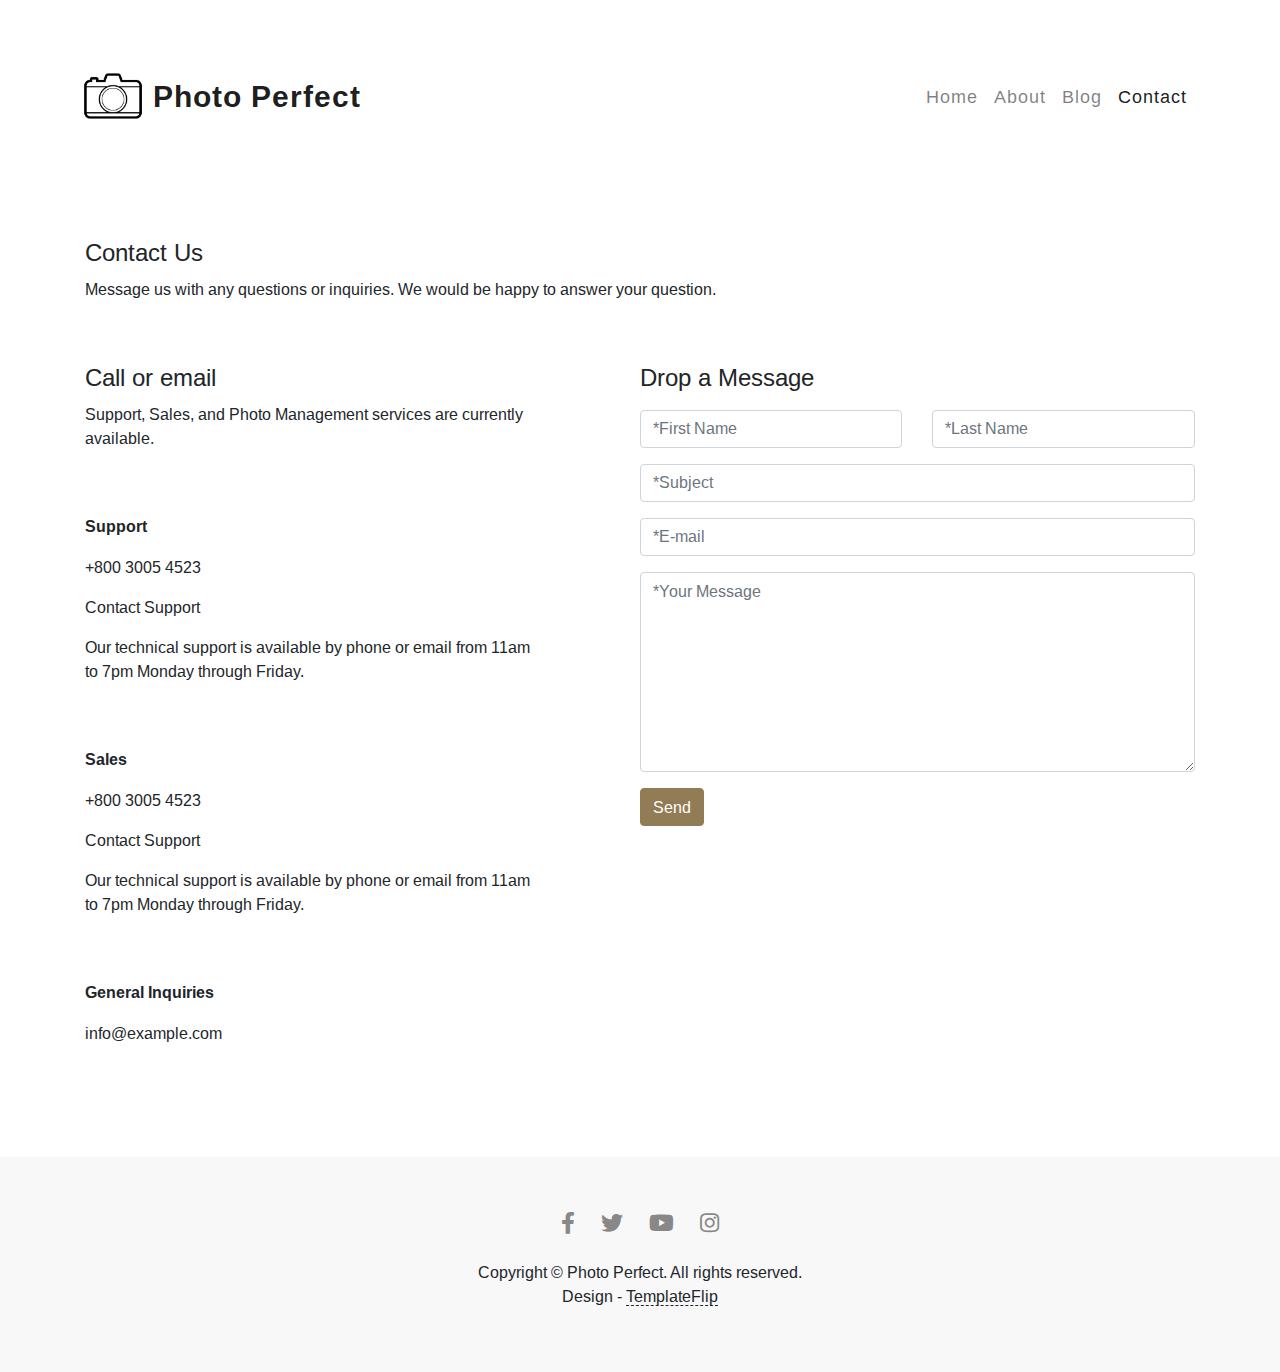
==== contact.html @ e4c32cb5 "Add files via upload" ====
<!DOCTYPE html>
<html lang="en-US">
  <head>
    <meta charset="UTF-8">
    <meta http-equiv="X-UA-Compatible" content="IE=edge">
    <meta name="viewport" content="width=device-width, initial-scale=1">
    <title>Contact - Photo Perfect</title>
    <link rel="preconnect" href="https://fonts.gstatic.com" crossorigin="crossorigin"/>
    <link rel="preload" as="style" href="https://fonts.googleapis.com/css2?family=Arimo:wght@400;600;700&amp;display=swap"/>
    <link rel="stylesheet" href="https://fonts.googleapis.com/css2?family=Arimo:wght@400;600;700&amp;display=swap" media="print" onload="this.media='all'"/>
    <noscript>
      <link rel="stylesheet" href="https://fonts.googleapis.com/css2?family=Arimo:wght@400;600;700&amp;display=swap"/>
    </noscript>
    <link href="css/bootstrap.min.css?ver=1.2.0" rel="stylesheet">
    <link href="css/font-awesome/css/all.min.css?ver=1.2.0" rel="stylesheet">
    <link href="css/main.css?ver=1.2.0" rel="stylesheet">
  </head>
  <body id="top">
    <div class="page">
      <header>
        <div class="pp-header">
          <nav class="navbar navbar-expand-lg navbar-light">
            <div class="container"><a href="index.html"><img src="images/favicon.png" alt="Logo"></a><a class="navbar-brand" href="index.html">Photo Perfect</a>
              <button class="navbar-toggler" type="button" data-toggle="collapse" data-target="#navbarNavAltMarkup" aria-controls="navbarNavAltMarkup" aria-expanded="false" aria-label="Toggle navigation"><span class="navbar-toggler-icon"></span></button>
              <div class="collapse navbar-collapse" id="navbarNavAltMarkup">
                <ul class="navbar-nav ml-auto">
                  <li class="nav-item"><a class="nav-link" href="index.html">Home</a>
                  </li>
                  <li class="nav-item"><a class="nav-link" href="about.html">About</a>
                  </li>
                  <li class="nav-item"><a class="nav-link" href="blog.html">Blog</a>
                  </li>
                  <li class="nav-item active"><a class="nav-link" href="contact.html">Contact</a>
                  </li>
                </ul>
              </div>
            </div>
          </nav>
        </div>
      </header>
      <div class="page-content">
        <div class="container">
<div class="row pp-section">
  <div class="col-md-9">
    <h1 class="h4">Contact Us</h1>
    <p>Message us with any questions or inquiries. We would be happy to answer your question. </p>
  </div>
</div>
<div class="container pp-contact px-0 mt-5">
  <div class="row">
    <div class="col-md-5 col-sm-12">
      <div class="h4">Call or email</div>
      <p>Support, Sales, and Photo Management services are currently available.</p>
      <p class="pt-5"><b>Support</b></p>
      <p>+800 3005 4523</p>
      <p>Contact Support</p>
      <p>Our technical support is available by phone or email from 11am to 7pm Monday through Friday.</p>
      <p class="pt-5"><b>Sales</b></p>
      <p>+800 3005 4523</p>
      <p>Contact Support</p>
      <p>Our technical support is available by phone or email from 11am to 7pm Monday through Friday.</p>
      <p class="pt-5"><b>General Inquiries</b></p>
      <p>info@example.com</p>
    </div>
    <div class="col-md-7 col-sm-12">
      <div class="pp-contact-message">
        <div class="h4 mb-3">Drop a Message</div>
        <form action="https://formspree.io/your@email.com" method="POST">
          <div class="row">
            <div class="col-md-6 col-sm-12 mb-3">
              <input class="mr-3 form-control" type="text" name="first-name" placeholder="*First Name"/>
            </div>
            <div class="col-md-6 col-sm-12 mb-3">
              <input class="form-control" type="text" name="last-name" placeholder="*Last Name"/>
            </div>
          </div>
          <div class="row mb-3">
            <div class="col">
              <input class="form-control" type="text" name="Subject" placeholder="*Subject"/>
            </div>
          </div>
          <div class="row mb-3">
            <div class="col">
              <input class="form-control" type="email" name="_replyto" placeholder="*E-mail"/>
            </div>
          </div>
          <div class="row mb-3">
            <div class="col">
              <textarea class="form-control" name="message" placeholder="*Your Message"></textarea>
            </div>
          </div>
          <div class="row">
            <div class="col">
              <button class="btn btn-primary" type="submit">Send</button>
            </div>
          </div>
        </form>
      </div>
    </div>
  </div>
</div>
<div class="pp-section"></div></div>
      </div>
    </div>
    <footer class="pp-footer">
      <div class="container py-5">
        <div class="row text-center">
          <div class="col-md-12"><a class="pp-facebook btn btn-link" href="#"><i class="fab fa-facebook-f fa-2x " aria-hidden="true"></i></a><a class="pp-twitter btn btn-link " href="#"><i class="fab fa-twitter fa-2x " aria-hidden="true"></i></a><a class="pp-youtube btn btn-link" href="#"><i class="fab fa-youtube fa-2x" aria-hidden="true"></i></a><a class="pp-instagram btn btn-link" href="#"><i class="fab fa-instagram fa-2x " aria-hidden="true"></i></a></div>
          <div class="col-md-12">
            <p class="mt-3">Copyright &copy; Photo Perfect. All rights reserved.<br>Design - <a class="credit" href="https://templateflip.com" target="_blank">TemplateFlip</a></p>
          </div>
        </div>
      </div>
    </footer>
    <script src="scripts/jquery.min.js?ver=1.2.0"></script>
    <script src="scripts/bootstrap.bundle.min.js?ver=1.2.0"></script>
    <script src="scripts/main.js?ver=1.2.0"></script>
  </body>
</html>
---- css/main.css ----
body {
  background: #ffffff;
  min-height: 900px;
  position: relative;
  background-size: cover;
  font-family: 'Arimo', sans-serif; }

.page {
  background: white;
  max-width: 1280px;
  margin: 0 auto; }

.navbar-brand {
  font-size: 30px;
  font-weight: 600;
  letter-spacing: 1px; }
  @media (max-width: 992px) {
    .navbar-brand {
      display: none; } }

.pp-header {
  padding-top: 3rem; }
  .pp-header img {
    width: auto;
    height: 80px;
    margin-left: -12px; }
  .pp-header h1 {
    font-weight: 400; }
  .pp-header .navbar-nav {
    letter-spacing: 1px;
    font-family: 'Arimo', sans-serif;
    font-size: 18px;
    font-weight: 400; }
  @media (max-width: 576px) {
    .pp-header {
      padding-top: 0; } }

/* Body Section  */
.pp-category-filter a {
  display: inline-block;
  margin: 0 10px 6px 0;
  font-size: 14px;
  text-transform: uppercase;
  letter-spacing: 1px;
  border-radius: 3px; }

.pp-gallery {
  min-height: 500px; }
  .pp-gallery .card-columns .card {
    border: none;
    margin-bottom: 0;
    border-radius: none; }
  @media (max-width: 992px) {
    .pp-gallery .card-columns {
      -moz-column-count: 2;
           column-count: 2; } }
  @media (max-width: 576px) {
    .pp-gallery .card-columns {
      -moz-column-count: 1;
           column-count: 1; } }
  .pp-gallery .card figure {
    position: relative;
    overflow: hidden;
    margin: 10px 1%;
    text-align: center; }
  .pp-gallery .card figure img {
    position: relative;
    display: block;
    max-width: 100%;
    opacity: 1; }
  .pp-gallery .card figure figcaption {
    padding: 2em;
    color: #fff;
    text-transform: uppercase;
    font-size: 1.25em;
    -webkit-backface-visibility: hidden;
    backface-visibility: hidden; }
  .pp-gallery .card figure figcaption,
  .pp-gallery .card figure figcaption > a {
    position: absolute;
    top: 0;
    left: 0;
    width: 100%;
    height: 100%; }
  .pp-gallery .card figure figcaption > a {
    z-index: 1000;
    text-indent: 200%;
    white-space: nowrap;
    font-size: 0;
    opacity: 0; }
  .pp-gallery .card figure .h4 {
    word-spacing: -0.15em;
    font-weight: 600; }
  .pp-gallery .card figure .h4,
  .pp-gallery .card figure p {
    margin: 0; }
  .pp-gallery .card figure p {
    letter-spacing: 1px;
    font-size: 60%; }
  .pp-gallery figure.pp-effect figcaption {
    padding: 12px; }
  .pp-gallery figure.pp-effect figcaption::before,
  .pp-gallery figure.pp-effect figcaption::after {
    position: absolute;
    content: '';
    opacity: 0; }
  .pp-gallery figure.pp-effect figcaption::before {
    top: 50px;
    right: 30px;
    bottom: 50px;
    left: 30px;
    border-top: 1px solid #fff;
    border-bottom: 1px solid #fff;
    transform: scale(0, 1);
    transform-origin: 0 0; }
  .pp-gallery figure.pp-effect figcaption::after {
    top: 30px;
    right: 50px;
    bottom: 30px;
    left: 50px;
    border-right: 1px solid #fff;
    border-left: 1px solid #fff;
    transform: scale(1, 0);
    transform-origin: 100% 0; }
  .pp-gallery figure.pp-effect .h4 {
    padding-top: 26%;
    transition: transform 0.35s;
    opacity: 0; }
  .pp-gallery figure.pp-effect p {
    padding: 0.5em 2em;
    text-transform: none;
    opacity: 0;
    transform: translate3d(0, -10px, 0); }
  .pp-gallery figure.pp-effect img,
  .pp-gallery figure.pp-effect .h4 {
    transform: translate3d(0, -25px, 0); }
  .pp-gallery figure.pp-effect img,
  .pp-gallery figure.pp-effect figcaption::before,
  .pp-gallery figure.pp-effect figcaption::after,
  .pp-gallery figure.pp-effect p {
    transition: opacity 0.35s, transform 0.35s; }
  .pp-gallery figure.pp-effect:hover img {
    opacity: 1;
    transform: translate3d(0, 0, 0); }
  .pp-gallery figure.pp-effect:hover figcaption::before,
  .pp-gallery figure.pp-effect:hover figcaption::after {
    opacity: 1;
    transform: scale(1); }
  .pp-gallery figure.pp-effect:hover figcaption:before {
    background: rgba(31, 30, 30, 0.5); }
  .pp-gallery figure.pp-effect:hover .h4,
  .pp-gallery figure.pp-effect:hover p {
    opacity: 1;
    transform: translate3d(0, 0, 0);
    color: #FFFFFF; }
  .pp-gallery figure.pp-effect:hover figcaption::after,
  .pp-gallery figure.pp-effect:hover .h4,
  .pp-gallery figure.pp-effect:hover p,
  .pp-gallery figure.pp-effect:hover img {
    transition-delay: 0.15s; }
  @media (max-width: 768px) and (min-width: 578px) {
    .pp-gallery figure.pp-effect:hover .h4 {
      padding-top: 20%;
      font-size: 16px; } }
  @media (max-width: 375px) {
    .pp-gallery figure.pp-effect:hover .h4 {
      padding-top: 20%;
      font-size: 16px; } }

/* Footer sectiom */
.pp-footer {
  background: #f8f8f8; }
  .pp-footer a.credit {
    color: inherit;
    border-bottom: 1px dashed;
    text-decoration: none; }
  .pp-footer .fa {
    width: 18px; }
  .pp-footer .fa-2x {
    font-size: 22px; }
  .pp-footer i {
    color: #888; }
  .pp-footer .pp-facebook:hover i {
    color: #3b5998; }
  .pp-footer .pp-twitter:hover i {
    color: #1da1f2; }
  .pp-footer .pp-youtube:hover i {
    color: #ff0000; }
  .pp-footer .pp-instagram:hover i {
    color: #405de6; }

/* About page */
.pp-about .pp-client-brand {
  text-align: center; }
  .pp-about .pp-client-brand img {
    opacity: 0.6;
    width: 90%; }

.pp-about .pp-client-brand img:hover {
  opacity: 1; }

.pp-about .pp-team .h5 {
  padding-top: 15px; }

.pp-about .pp-team img {
  width: 80%; }

@media (max-width: 768px) {
  .pp-about .pp-team p {
    margin-bottom: 2rem; } }

/* Contact page */
.pp-contact textarea {
  min-height: 200px; }

.pp-contact .pp-contact-message {
  padding-left: 5rem; }

@media (max-width: 768px) {
  .pp-contact .h4 {
    padding-top: 4rem; }
  .pp-contact .pp-contact-message {
    padding-left: 0; } }

/*Blog Page*/
.pp-container-readable {
  box-sizing: border-box;
  margin-left: auto;
  margin-right: auto;
  max-width: 760px;
  width: 100%;
  padding-right: 1rem;
  padding-left: 1rem; }
  .pp-container-readable .pp-post {
    margin-bottom: 50px; }
    .pp-container-readable .pp-post + .pp-post {
      padding-top: 50px;
      border-top: 1px solid rgba(228, 226, 226, 0.7); }
    .pp-container-readable .pp-post .pp-post-meta {
      color: #aaa;
      margin-bottom: 24px; }
      .pp-container-readable .pp-post .pp-post-meta ul {
        list-style: none;
        margin: 0;
        padding: 0; }
        .pp-container-readable .pp-post .pp-post-meta ul li {
          display: inline;
          padding-right: 18px; }
          .pp-container-readable .pp-post .pp-post-meta ul li i {
            padding-right: 5px; }
    .pp-container-readable .pp-post .pp-post-title {
      margin-top: 18px;
      margin-bottom: 8px; }
    .pp-container-readable .pp-post a {
      text-decoration: none; }
    .pp-container-readable .pp-post .pp-post-read-more {
      padding-top: 10px; }
  .pp-container-readable .pp-pagination {
    padding-top: 2rem; }
    .pp-container-readable .pp-pagination ul {
      list-style-type: disc;
      border-radius: 4px;
      padding: 0; }
      .pp-container-readable .pp-pagination ul li {
        display: inline-block;
        margin-right: 2px; }
        .pp-container-readable .pp-pagination ul li a {
          border: 2px solid #eeeeee;
          border-radius: 3px;
          display: block;
          float: none;
          padding: 8px 15px;
          text-decoration: none; }
        .pp-container-readable .pp-pagination ul li a:hover {
          box-shadow: 0 5px 10px 0 rgba(0, 0, 0, 0.08); }

/* Blog Post Page */
.pp-blog-details {
  margin-top: 20px; }
  .pp-blog-details blockquote {
    font-style: italic;
    padding-left: 20px;
    margin-right: 20px; }
  .pp-blog-details .pp-tags {
    margin-top: 40px;
    margin-bottom: 60px; }
    .pp-blog-details .pp-tags a {
      margin-right: 10px; }
  .pp-blog-details .pp-comments .media {
    margin-top: 3rem; }
    .pp-blog-details .pp-comments .media .fa {
      padding-right: 5px; }
    @media (max-width: 576px) {
      .pp-blog-details .pp-comments .media {
        display: block; } }
  .pp-blog-details .pp-comments img {
    height: 60px;
    width: 60px; }
  .pp-blog-details .pp-comments a {
    text-decoration: none; }
  .pp-blog-details .pp-comments span {
    padding-left: 6px; }

/* Common Style */
.pp-section {
  padding-top: 6rem; }
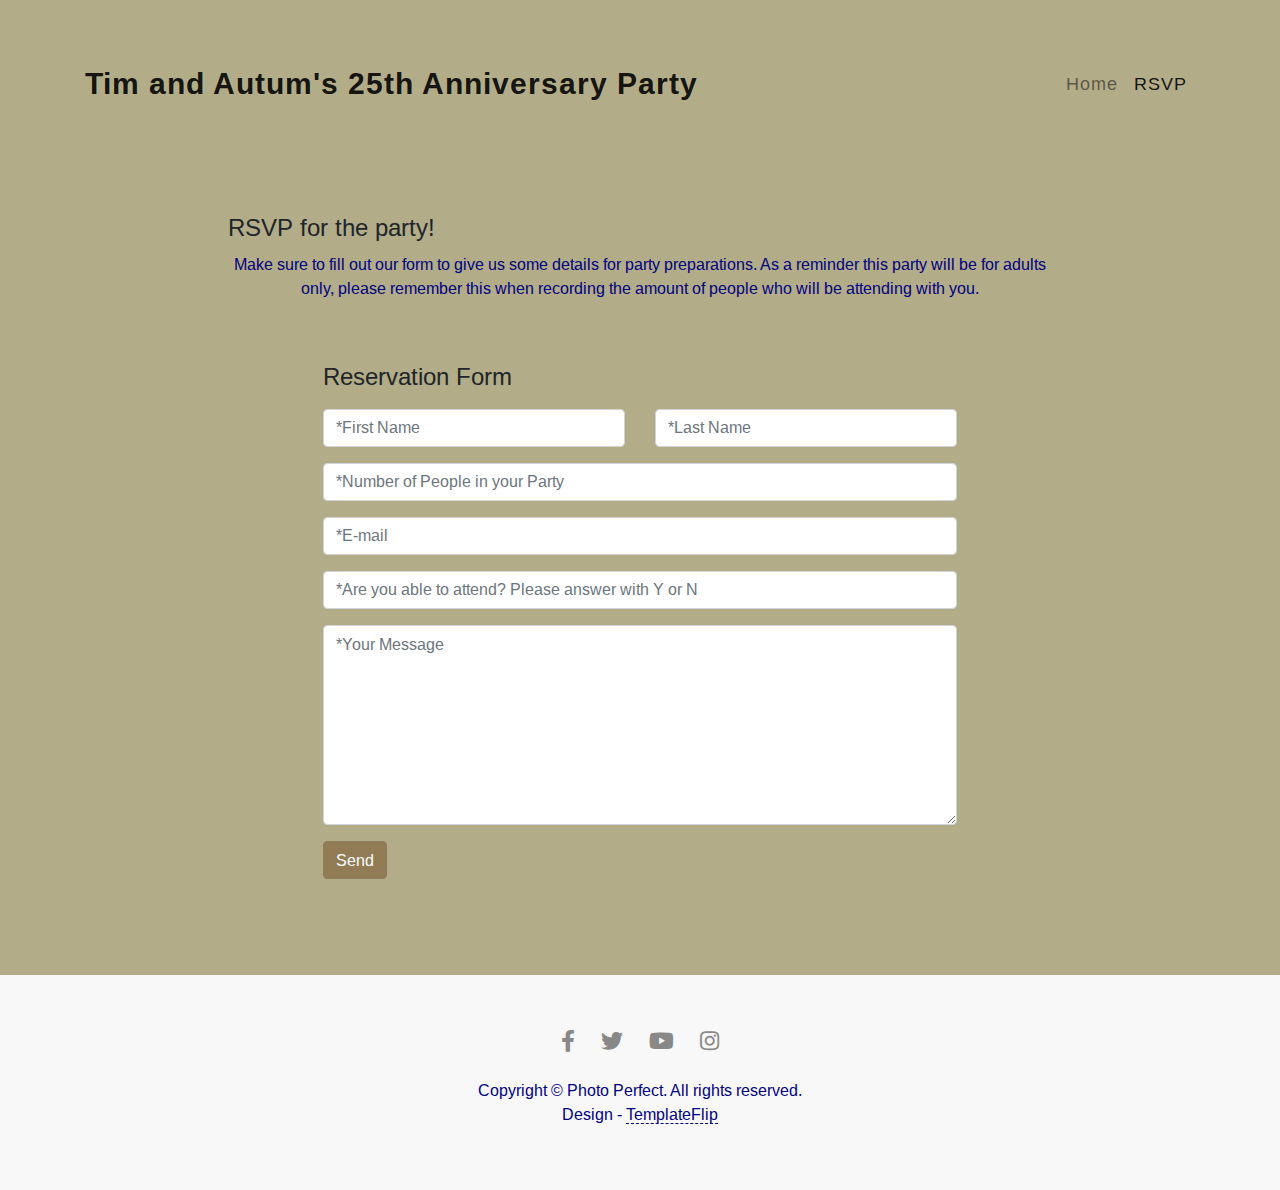
==== commit 883fd326: "Update contact.html" ====
--- a/contact.html
+++ b/contact.html
@@ -20,17 +20,13 @@
       <header>
         <div class="pp-header">
           <nav class="navbar navbar-expand-lg navbar-light">
-            <div class="container"><a href="index.html"><img src="images/favicon.png" alt="Logo"></a><a class="navbar-brand" href="index.html">Photo Perfect</a>
+            <div class="container"><a class="navbar-brand" href="index.html">Tim and Autum's 25th Anniversary Party</a>
               <button class="navbar-toggler" type="button" data-toggle="collapse" data-target="#navbarNavAltMarkup" aria-controls="navbarNavAltMarkup" aria-expanded="false" aria-label="Toggle navigation"><span class="navbar-toggler-icon"></span></button>
               <div class="collapse navbar-collapse" id="navbarNavAltMarkup">
                 <ul class="navbar-nav ml-auto">
                   <li class="nav-item"><a class="nav-link" href="index.html">Home</a>
                   </li>
-                  <li class="nav-item"><a class="nav-link" href="about.html">About</a>
-                  </li>
-                  <li class="nav-item"><a class="nav-link" href="blog.html">Blog</a>
-                  </li>
-                  <li class="nav-item active"><a class="nav-link" href="contact.html">Contact</a>
+                  <li class="nav-item active"><a class="nav-link" href="contact.html">RSVP</a>
                   </li>
                 </ul>
               </div>
@@ -42,30 +38,16 @@
         <div class="container">
 <div class="row pp-section">
   <div class="col-md-9">
-    <h1 class="h4">Contact Us</h1>
-    <p>Message us with any questions or inquiries. We would be happy to answer your question. </p>
+    <h1 class="h4">RSVP for the party!</h1>
+    <p>Make sure to fill out our form to give us some details for party preparations. As a reminder this party will be for adults only, please remember this when recording the amount of people who will be attending with you. </p>
   </div>
 </div>
 <div class="container pp-contact px-0 mt-5">
   <div class="row">
-    <div class="col-md-5 col-sm-12">
-      <div class="h4">Call or email</div>
-      <p>Support, Sales, and Photo Management services are currently available.</p>
-      <p class="pt-5"><b>Support</b></p>
-      <p>+800 3005 4523</p>
-      <p>Contact Support</p>
-      <p>Our technical support is available by phone or email from 11am to 7pm Monday through Friday.</p>
-      <p class="pt-5"><b>Sales</b></p>
-      <p>+800 3005 4523</p>
-      <p>Contact Support</p>
-      <p>Our technical support is available by phone or email from 11am to 7pm Monday through Friday.</p>
-      <p class="pt-5"><b>General Inquiries</b></p>
-      <p>info@example.com</p>
-    </div>
     <div class="col-md-7 col-sm-12">
-      <div class="pp-contact-message">
-        <div class="h4 mb-3">Drop a Message</div>
-        <form action="https://formspree.io/your@email.com" method="POST">
+      <div class="survey">
+        <div class="h4 mb-3">Reservation Form</div>
+        <form action="https://formspree.io/f/mknabojo" method="POST">
           <div class="row">
             <div class="col-md-6 col-sm-12 mb-3">
               <input class="mr-3 form-control" type="text" name="first-name" placeholder="*First Name"/>
@@ -76,12 +58,17 @@
           </div>
           <div class="row mb-3">
             <div class="col">
-              <input class="form-control" type="text" name="Subject" placeholder="*Subject"/>
+              <input class="form-control" type="number" name="people attending" placeholder="*Number of People in your Party"/>
             </div>
           </div>
           <div class="row mb-3">
             <div class="col">
               <input class="form-control" type="email" name="_replyto" placeholder="*E-mail"/>
+            </div>
+          </div>
+          <div class="row mb-3">
+            <div class="col">
+              <input class="form-control" type="text" name="attendance" placeholder="*Are you able to attend? Please answer with Y or N"/>
             </div>
           </div>
           <div class="row mb-3">
@@ -116,4 +103,4 @@
     <script src="scripts/bootstrap.bundle.min.js?ver=1.2.0"></script>
     <script src="scripts/main.js?ver=1.2.0"></script>
   </body>
-</html>+</html>
--- a/css/main.css
+++ b/css/main.css
@@ -1,12 +1,51 @@
 body {
-  background: #ffffff;
+  background: #B2AC88;
   min-height: 900px;
   position: relative;
   background-size: cover;
   font-family: 'Arimo', sans-serif; }
 
+/* .container.pp-section {
+  background-image: url("https://www.timandautum25.com/images/Parents-Photo.jpg");
+  background-size: 50%;
+  background-repeat: no-repeat;
+  background-position: center;
+  height: 700px;
+} */
+
+.row {
+  justify-content: center;
+}
+
+#image-flex {
+  display: flex;
+  flex-direction: row;
+  justify-content: center;
+}
+
+#image-flex > .img-1 {
+  height: 500px;
+}
+
+#image-flex > .img-2 {
+  height: 500px;
+}
+
+#image-flex > .img-3 {
+  height: 500px;
+}
+
+.h3 {
+  text-align: center;
+  color: #000080;
+}
+
+p {
+  text-align: center;
+  color: #000080;
+}
+
 .page {
-  background: white;
   max-width: 1280px;
   margin: 0 auto; }
 
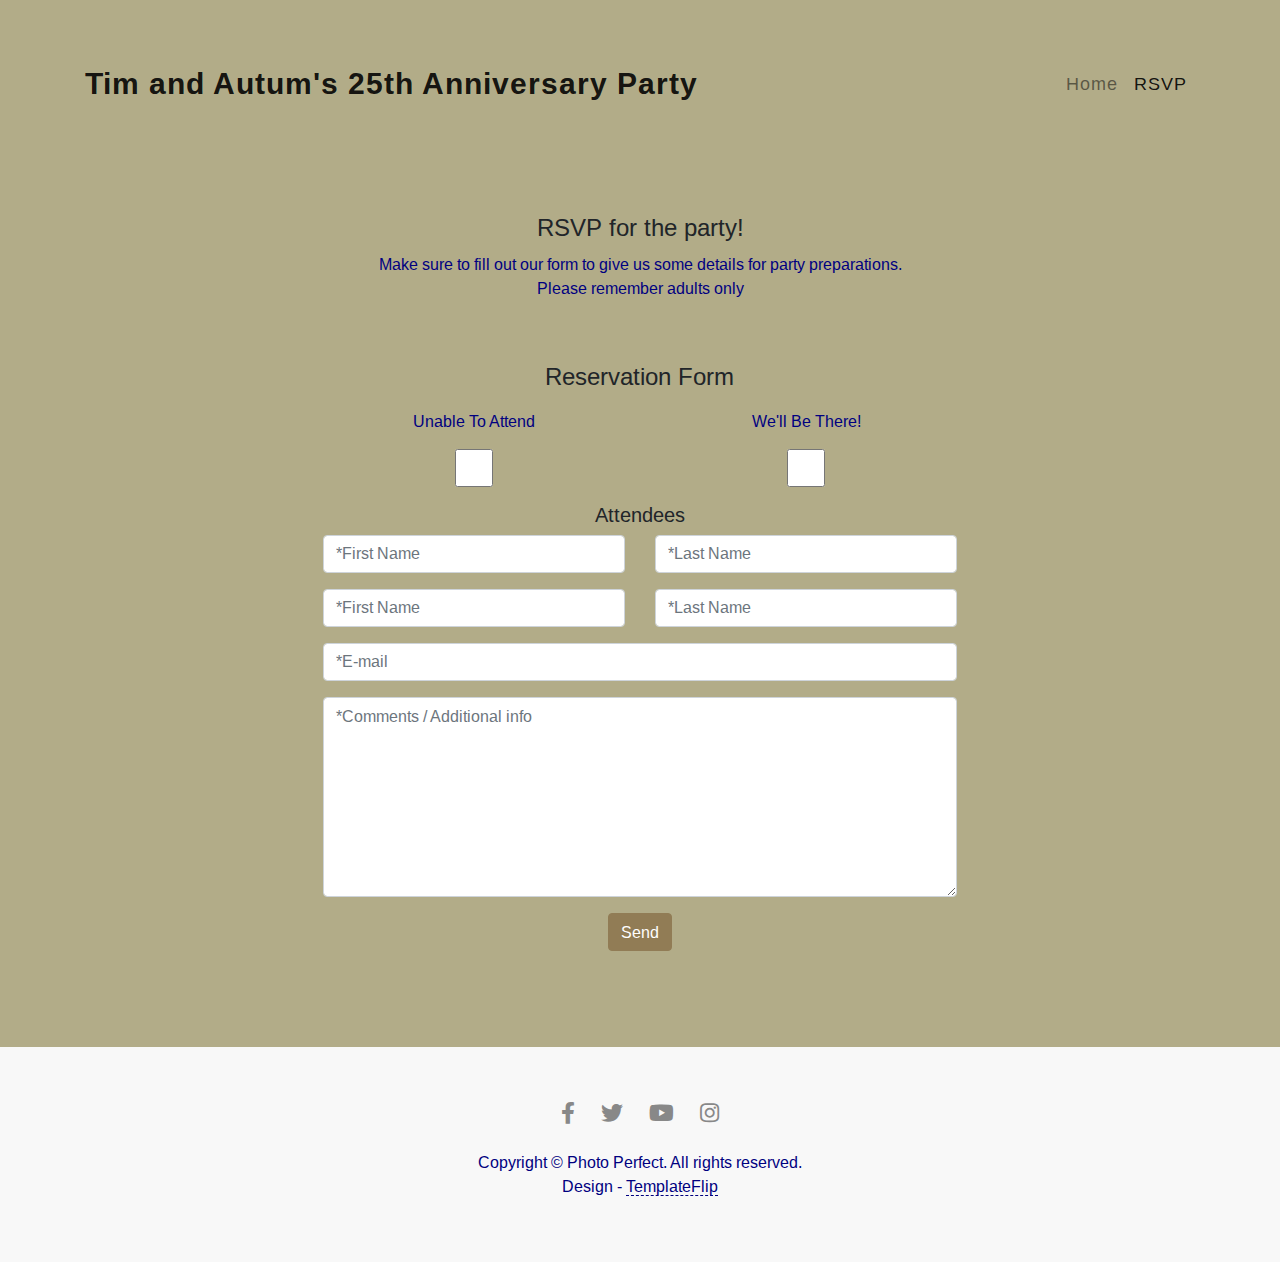
==== commit 38221302: "Update" ====
--- a/contact.html
+++ b/contact.html
@@ -4,7 +4,7 @@
     <meta charset="UTF-8">
     <meta http-equiv="X-UA-Compatible" content="IE=edge">
     <meta name="viewport" content="width=device-width, initial-scale=1">
-    <title>Contact - Photo Perfect</title>
+    <title>RSVP Page - Lets Party!</title>
     <link rel="preconnect" href="https://fonts.gstatic.com" crossorigin="crossorigin"/>
     <link rel="preload" as="style" href="https://fonts.googleapis.com/css2?family=Arimo:wght@400;600;700&amp;display=swap"/>
     <link rel="stylesheet" href="https://fonts.googleapis.com/css2?family=Arimo:wght@400;600;700&amp;display=swap" media="print" onload="this.media='all'"/>
@@ -39,7 +39,7 @@
 <div class="row pp-section">
   <div class="col-md-9">
     <h1 class="h4">RSVP for the party!</h1>
-    <p>Make sure to fill out our form to give us some details for party preparations. As a reminder this party will be for adults only, please remember this when recording the amount of people who will be attending with you. </p>
+    <p>Make sure to fill out our form to give us some details for party preparations. <br> Please remember adults only</p>
   </div>
 </div>
 <div class="container pp-contact px-0 mt-5">
@@ -48,6 +48,25 @@
       <div class="survey">
         <div class="h4 mb-3">Reservation Form</div>
         <form action="https://formspree.io/f/mknabojo" method="POST">
+          <div class="row">
+          <div class="col-md-6 col-sm-12 mb-3">
+              <p>Unable To Attend</p>
+              <input class="mr-3 form-control" type="checkbox" name="Not attending"/>
+          </div>
+          <div class="col-md-6 col-sm-12 mb-3">
+              <p>We'll Be There!</p>
+              <input class="form-control" type="checkbox" name="Attending"/>
+            </div>
+          </div>
+            <h5>Attendees</h5>
+          <div class="row">
+            <div class="col-md-6 col-sm-12 mb-3">
+              <input class="mr-3 form-control" type="text" name="first-name" placeholder="*First Name"/>
+            </div>
+            <div class="col-md-6 col-sm-12 mb-3">
+              <input class="form-control" type="text" name="last-name" placeholder="*Last Name"/>
+            </div>
+          </div>
           <div class="row">
             <div class="col-md-6 col-sm-12 mb-3">
               <input class="mr-3 form-control" type="text" name="first-name" placeholder="*First Name"/>
@@ -58,22 +77,12 @@
           </div>
           <div class="row mb-3">
             <div class="col">
-              <input class="form-control" type="number" name="people attending" placeholder="*Number of People in your Party"/>
+              <input class="form-control" type="email" name="email" placeholder="*E-mail"/>
             </div>
           </div>
           <div class="row mb-3">
             <div class="col">
-              <input class="form-control" type="email" name="_replyto" placeholder="*E-mail"/>
-            </div>
-          </div>
-          <div class="row mb-3">
-            <div class="col">
-              <input class="form-control" type="text" name="attendance" placeholder="*Are you able to attend? Please answer with Y or N"/>
-            </div>
-          </div>
-          <div class="row mb-3">
-            <div class="col">
-              <textarea class="form-control" name="message" placeholder="*Your Message"></textarea>
+              <textarea class="form-control" name="message" placeholder="*Comments / Additional info"></textarea>
             </div>
           </div>
           <div class="row">
--- a/css/main.css
+++ b/css/main.css
@@ -17,32 +17,93 @@
   justify-content: center;
 }
 
+a.nav-link {
+  cursor:url("data:image/svg+xml;utf8,<svg xmlns='http://www.w3.org/2000/svg'  width='40' height='48' viewport='0 0 100 100' style='fill:black;font-size:24px;'><text y='50%'>🥳</text></svg>") 16 0,auto; /*!emojicursor.app*/
+}
+
+/* .col-md-9.col-sm-12.px-0 {
+  
+} */
+
 #image-flex {
   display: flex;
   flex-direction: row;
   justify-content: center;
-}
+  cursor:url("data:image/svg+xml;utf8,<svg xmlns='http://www.w3.org/2000/svg'  width='40' height='48' viewport='0 0 100 100' style='fill:black;font-size:24px;'><text y='50%'>❤️</text></svg>") 16 0,auto; /*!emojicursor.app*/
+}
+
+  @media (max-width: 992px) {
+    #image-flex {
+      display: flex;
+      flex-direction: column;
+      justify-content: center;
+      align-items: center;
+    }
+
+    .img-1, .img-2, .img-3 {
+      width: fit-content;
+    }
+
+  }
 
 #image-flex > .img-1 {
   height: 500px;
+  width: 375px;
 }
 
 #image-flex > .img-2 {
   height: 500px;
+  width: 340.07px;
+}
+
+h1 {
+  text-align: center;
 }
 
 #image-flex > .img-3 {
   height: 500px;
+  width: 334.19px;
 }
 
 .h3 {
   text-align: center;
   color: #000080;
+
+}
+
+a.navbar-brand {
+  cursor:url("data:image/svg+xml;utf8,<svg xmlns='http://www.w3.org/2000/svg'  width='40' height='48' viewport='0 0 100 100' style='fill:black;font-size:24px;'><text y='50%'>✨</text></svg>") 16 0,auto; /*!emojicursor.app*/
+}
+
+.row.pp-section {
+  cursor:url("data:image/svg+xml;utf8,<svg xmlns='http://www.w3.org/2000/svg'  width='40' height='48' viewport='0 0 100 100' style='fill:black;font-size:24px;'><text y='50%'>😀</text></svg>") 16 0,auto; /*!emojicursor.app*/
+}
+
+.sub-basement-1 {
+  cursor:url("data:image/svg+xml;utf8,<svg xmlns='http://www.w3.org/2000/svg'  width='40' height='48' viewport='0 0 100 100' style='fill:black;font-size:24px;'><text y='50%'>🎉</text></svg>") 16 0,auto; /*!emojicursor.app*/
+}
+
+.survey {
+  cursor:url("data:image/svg+xml;utf8,<svg xmlns='http://www.w3.org/2000/svg'  width='40' height='48' viewport='0 0 100 100' style='fill:black;font-size:24px;'><text y='50%'>📋</text></svg>") 16 0,auto; /*!emojicursor.app*/
+}
+
+input, textarea, .h4.mb-3 {
+  cursor:url("data:image/svg+xml;utf8,<svg xmlns='http://www.w3.org/2000/svg'  width='40' height='48' viewport='0 0 100 100' style='fill:black;font-size:24px;'><text y='50%'>📋</text></svg>") 16 0,auto; /*!emojicursor.app*/
+}
+
+.row {
+  text-align: center;
+}
+
+.sub-2 {
+  cursor:url("data:image/svg+xml;utf8,<svg xmlns='http://www.w3.org/2000/svg'  width='40' height='48' viewport='0 0 100 100' style='fill:black;font-size:24px;'><text y='50%'>🐈‍⬛</text></svg>") 16 0,auto; /*!emojicursor.app*/
 }
 
 p {
+  width: 100%;
   text-align: center;
   color: #000080;
+  align-self: center;
 }
 
 .page {
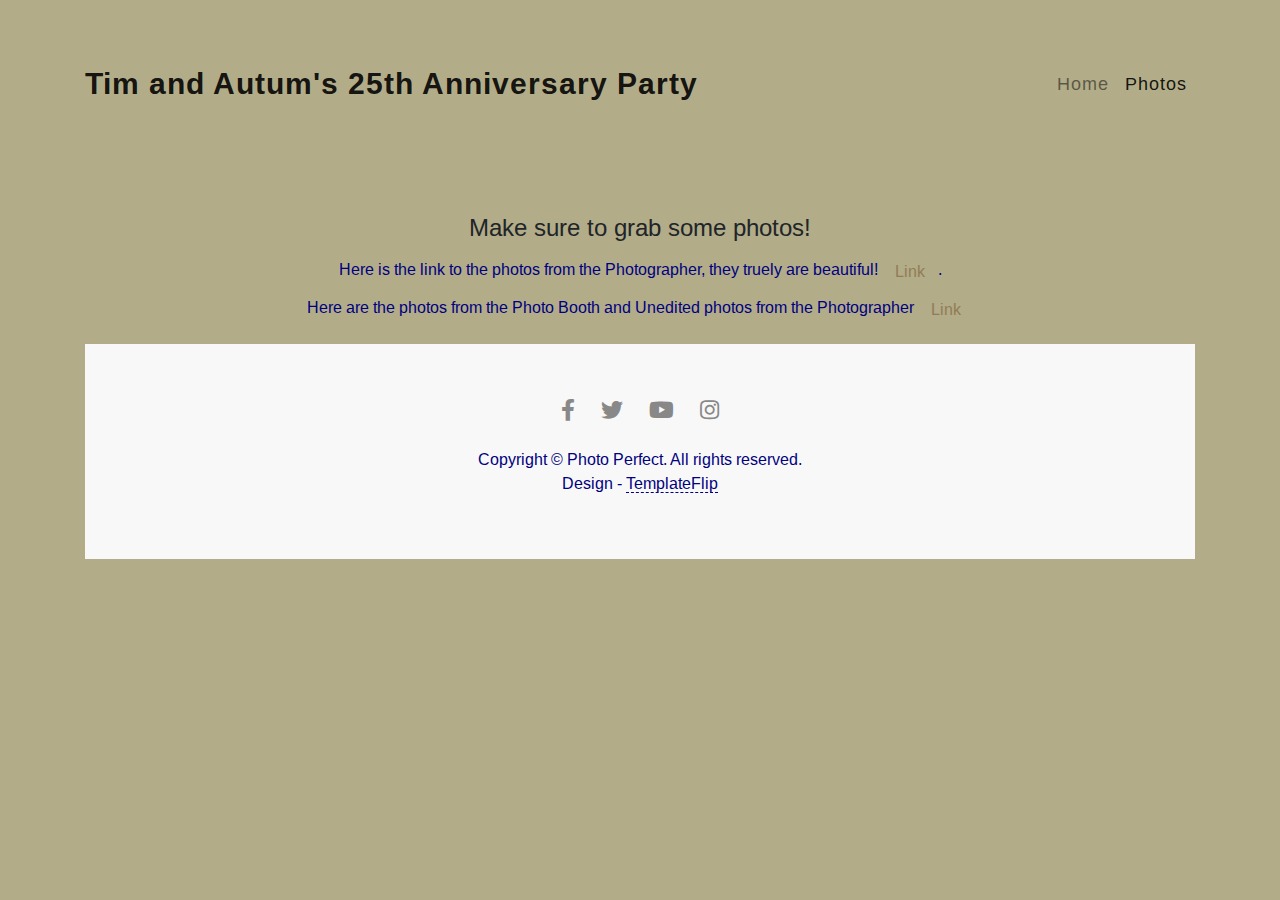
==== commit 29292ea8: "Update contact.html" ====
--- a/contact.html
+++ b/contact.html
@@ -26,7 +26,7 @@
                 <ul class="navbar-nav ml-auto">
                   <li class="nav-item"><a class="nav-link" href="index.html">Home</a>
                   </li>
-                  <li class="nav-item active"><a class="nav-link" href="contact.html">RSVP</a>
+                  <li class="nav-item active"><a class="nav-link" href="contact.html">Photos</a>
                   </li>
                 </ul>
               </div>
@@ -38,66 +38,10 @@
         <div class="container">
 <div class="row pp-section">
   <div class="col-md-9">
-    <h1 class="h4">RSVP for the party!</h1>
-    <p>Make sure to fill out our form to give us some details for party preparations. <br> Please remember adults only</p>
+    <h1 class="h4">Make sure to grab some photos!</h1>
+    <p>Here is the link to the photos from the Photographer, they truely are beautiful! <a class="pp-facebook btn btn-link" href="https://www.digital504archive.com/Wedding-Photography/Weddings/Tim-Autum-OConnor-25th-Wedding-Anniversary/">Link</a>. <br> Here are the photos from the Photo Booth and Unedited photos from the Photographer <a class="pp-facebook btn btn-link" href="https://drive.google.com/drive/folders/1x901yFb8n8Lgh3FHzpPRHV33TuWR3iBm?usp=sharing">Link</a></p>
   </div>
 </div>
-<div class="container pp-contact px-0 mt-5">
-  <div class="row">
-    <div class="col-md-7 col-sm-12">
-      <div class="survey">
-        <div class="h4 mb-3">Reservation Form</div>
-        <form action="https://formspree.io/f/mknabojo" method="POST">
-          <div class="row">
-          <div class="col-md-6 col-sm-12 mb-3">
-              <p>Unable To Attend</p>
-              <input class="mr-3 form-control" type="checkbox" name="Not attending"/>
-          </div>
-          <div class="col-md-6 col-sm-12 mb-3">
-              <p>We'll Be There!</p>
-              <input class="form-control" type="checkbox" name="Attending"/>
-            </div>
-          </div>
-            <h5>Attendees</h5>
-          <div class="row">
-            <div class="col-md-6 col-sm-12 mb-3">
-              <input class="mr-3 form-control" type="text" name="first-name" placeholder="*First Name"/>
-            </div>
-            <div class="col-md-6 col-sm-12 mb-3">
-              <input class="form-control" type="text" name="last-name" placeholder="*Last Name"/>
-            </div>
-          </div>
-          <div class="row">
-            <div class="col-md-6 col-sm-12 mb-3">
-              <input class="mr-3 form-control" type="text" name="first-name" placeholder="*First Name"/>
-            </div>
-            <div class="col-md-6 col-sm-12 mb-3">
-              <input class="form-control" type="text" name="last-name" placeholder="*Last Name"/>
-            </div>
-          </div>
-          <div class="row mb-3">
-            <div class="col">
-              <input class="form-control" type="email" name="email" placeholder="*E-mail"/>
-            </div>
-          </div>
-          <div class="row mb-3">
-            <div class="col">
-              <textarea class="form-control" name="message" placeholder="*Comments / Additional info"></textarea>
-            </div>
-          </div>
-          <div class="row">
-            <div class="col">
-              <button class="btn btn-primary" type="submit">Send</button>
-            </div>
-          </div>
-        </form>
-      </div>
-    </div>
-  </div>
-</div>
-<div class="pp-section"></div></div>
-      </div>
-    </div>
     <footer class="pp-footer">
       <div class="container py-5">
         <div class="row text-center">
--- a/css/main.css
+++ b/css/main.css
@@ -100,6 +100,13 @@
 }
 
 p {
+  width: 100%;
+  text-align: center;
+  color: #000080;
+  align-self: center;
+}
+
+#p {
   width: 100%;
   text-align: center;
   color: #000080;
